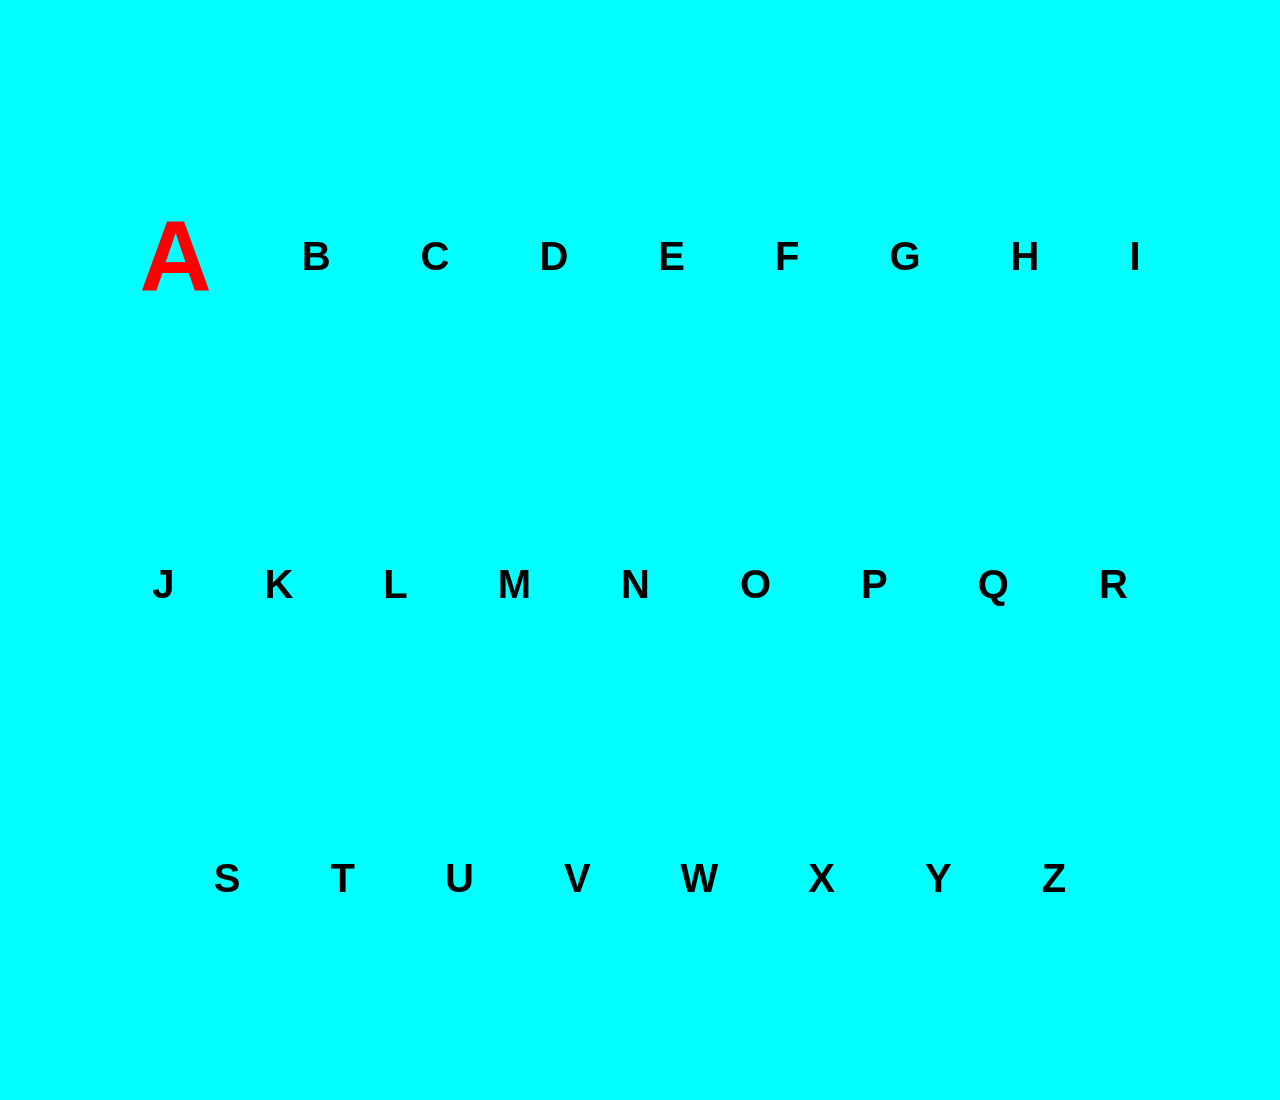
==== index.html @ 4a6b062a "correct" ====
<html lang="en">

<head>
  <meta charset="UTF-8">
  <meta name="viewport" content="width=device-width, initial-scale=1.0">
  <title>MAVIS-BEACON ASSIGNMENT</title>
  <link rel="stylesheet" href="mavis.css">
</head>

      <style>
        body {
          background-color: #f0f0f0;
          font-family: Arial, sans-serif;
        }
    
        .all {
          display: flex;
          flex-wrap: wrap;
          justify-content: center;
          align-items: center;
          height: 100vh;
        }
    
        #letterA {
          color: red;
          font-size: 100px;
        }
    
        h1 {
          font-size: 40px;
          margin: 20px;
          transition: font-size 0.3s ease-in-out;
        }
    
        h1:hover {
          font-size: 100px;
          cursor: pointer;
        }
    
        h1:active {
          font-size: 100px;
          color: red;
        }
    
        h1:focus {
          font-size: 100px;
          color: blue;
        }
      </style>
    </head>
    
    <body>
      <div class="all">
        <h1 id="letterA">A</h1>
        <h1 id="letterB">B</h1>
        <h1 id="letterC">C</h1>
        <h1 id="letterD">D</h1>
        <h1 id="letterE">E</h1>
        <h1 id="letterF">F</h1>
        <h1 id="letterG">G</h1>
        <h1 id="letterH">H</h1>
        <h1 id="letterI">I</h1>
        <h1 id="letterJ">J</h1>
        <h1 id="letterK">K</h1>
        <h1 id="letterL">L</h1>
        <h1 id="letterM">M</h1>
        <h1 id="letterN">N</h1>
        <h1 id="letterO">O</h1>
        <h1 id="letterP">P</h1>
        <h1 id="letterQ">Q</h1>
        <h1 id="letterR">R</h1>
        <h1 id="letterS">S</h1>
        <h1 id="letterT">T</h1>
        <h1 id="letterU">U</h1>
        <h1 id="letterV">V</h1>
        <h1 id="letterW">W</h1>
        <h1 id="letterX">X</h1>
        <h1 id="letterY">Y</h1>
        <h1 id="letterZ">Z</h1>
      </div>
      <script type="text/javascript">
        // Function to generate a random letter from A-Z
        function getRandomLetter() {
          const letters = Array.from({ length: 26 }, (_, i) =>
            String.fromCharCode(i < 26 ? i + 65 : i + 71)
          );
          const randomIndex = Math.floor(Math.random() * letters.length);
          return letters[randomIndex];
        }
    
        // Function to randomly pick a letter and change its font size and color
        function randomLetter() {
          const randomLetter = getRandomLetter();
          const randomLetterElement = document.getElementById(
            `letter${randomLetter}`
          );
          randomLetterElement.style.fontSize = "100px";
          randomLetterElement.style.color = "red";
        }
    
        // Function to check if the pressed key matches the letter
        function checkKeyPress(userValue) {
          const userValueToUpperCase = userValue.toUpperCase();
          const userValueElement = document.getElementById(
            `letter${userValueToUpperCase}`
          );
          const computedStyle = window.getComputedStyle(userValueElement);
          const fontSize = computedStyle.fontSize;
    
          // Check if the font size is 100px
          if (fontSize === "100px") {
            userValueElement.style.fontSize = "40px";
            userValueElement.style.color = "black";
            randomLetter();
          } else {
            alert("Wrong Letter, try again");
          }
        }
    
        // Event listener for keydown event
        document.addEventListener('keydown', (event) => {
          checkKeyPress(event.key);
        })
      </script>
</body>

</html>
---- mavis.css ----
body {
    padding: 0;
    margin: 0;
    display: flex;
    justify-content: center;
    align-items: center;
}
.all {
    width: 100%;
    align-items: center;
    justify-content: center;
    display: flex;
    gap: 50px;
    padding: 100px;
    flex-wrap: wrap;
    margin-inline: auto;
    background-color: aqua;
    font-size: 25px;

    h1 {
        font-size: 40px;
        font-weight: bold;
    }
}

#letterA {
    font-size: 100px;
}
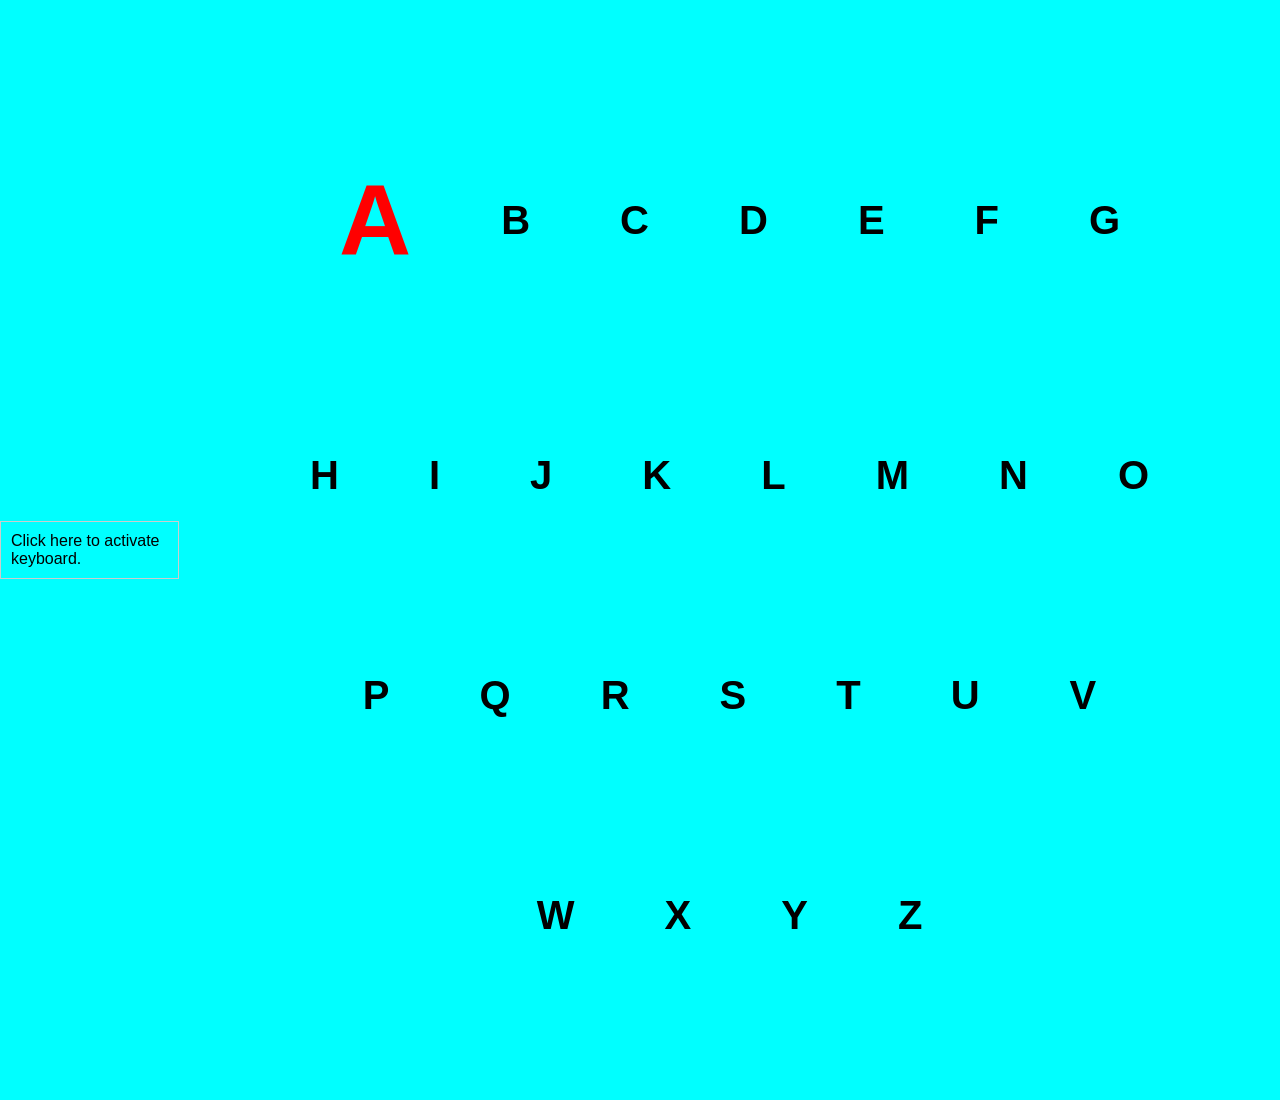
==== commit 3dfd6254: "commit" ====
--- a/index.html
+++ b/index.html
@@ -9,7 +9,7 @@
 
       <style>
         body {
-          background-color: #f0f0f0;
+          /* background-color: #f0f0f0; */
           font-family: Arial, sans-serif;
         }
     
@@ -49,7 +49,12 @@
       </style>
     </head>
     
-    <body>
+    <body onload="triggerKeyboard()">
+
+      <div contenteditable="true" style="border: 1px solid #ccc; padding: 10px;">
+        Click here to activate keyboard.
+      </div>
+      <input type="text" id="hiddenInput" style="display: none;">
       <div class="all">
         <h1 id="letterA">A</h1>
         <h1 id="letterB">B</h1>
@@ -78,6 +83,7 @@
         <h1 id="letterY">Y</h1>
         <h1 id="letterZ">Z</h1>
       </div>
+
       <script type="text/javascript">
         // Function to generate a random letter from A-Z
         function getRandomLetter() {
@@ -116,7 +122,16 @@
             alert("Wrong Letter, try again");
           }
         }
-    
+        function triggerKeyboard() {
+          const hiddenInput = document.getElementById("hiddenInput");
+          hiddenInput.style.display = "block"   //Temporary display
+          hiddenInput.focus();                  //Trigger the keyboard
+          hiddenInput.style.display = "none"    //hide again after focus
+        }
+
+       
+
+
         // Event listener for keydown event
         document.addEventListener('keydown', (event) => {
           checkKeyPress(event.key);
--- a/mavis.css
+++ b/mavis.css
@@ -4,6 +4,7 @@
     display: flex;
     justify-content: center;
     align-items: center;
+    background-color: aqua;
 }
 .all {
     width: 100%;
@@ -26,3 +27,60 @@
 #letterA {
     font-size: 100px;
 }
+
+@media  screen and (max-width:992px) {
+    body {
+        width: 100%;
+        align-items: center;
+        justify-content: center;
+        padding: 50px;
+        height: 100vh;
+        display: flex;
+        gap: 45px;
+    }
+    .all {
+        justify-content: center;
+        align-items: center;
+        padding: 70px;
+        height: auto;
+        display: flex;
+        gap: 45px;
+        width: 80%;
+    }
+}
+@media screen and (max-width:768px) {
+    body {
+        max-width: 100%;
+        padding: 30px;
+        display: flex;
+        flex-wrap: wrap;
+        gap: 35px;
+        margin: 0;
+        
+    }
+    .all {
+        justify-content: center;
+        align-items: center;
+        padding: 60px;
+        display: flex;
+        /* margin-inline: auto; */
+    }
+}
+@media screen and (max-width:600px) {
+    body {
+        max-width: 100%;
+        padding: 30px;
+        display: flex;
+        flex-wrap: wrap;
+        margin: 0;
+    }
+    .all {
+        width: 100%;
+        display: flex;
+        padding:  40px;
+        height: 100vh;
+    }
+}
+@media screen and (max-width:450px) {
+    
+}
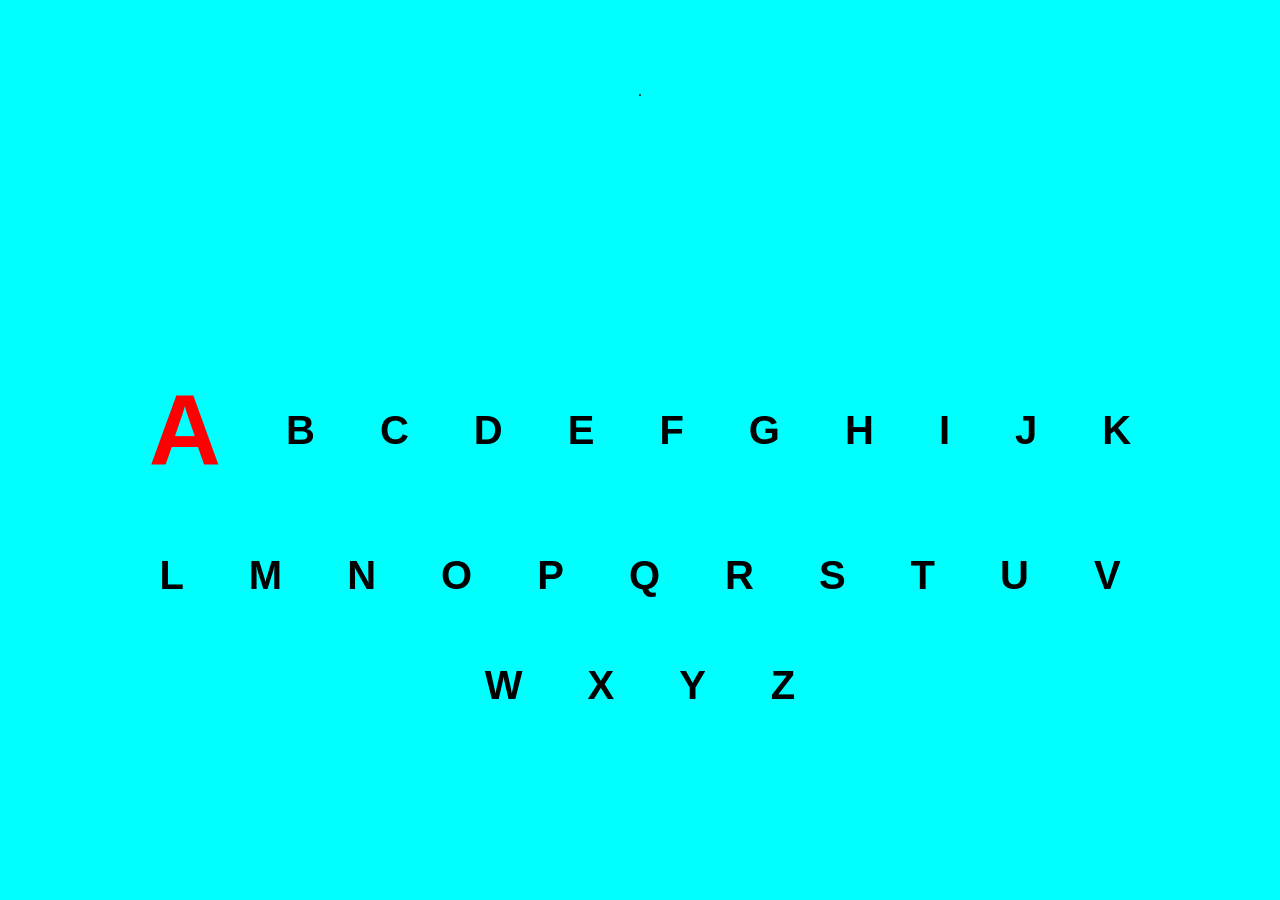
==== commit ee7432ea: "commit" ====
--- a/index.html
+++ b/index.html
@@ -8,19 +8,7 @@
 </head>
 
       <style>
-        body {
-          /* background-color: #f0f0f0; */
-          font-family: Arial, sans-serif;
-        }
-    
-        .all {
-          display: flex;
-          flex-wrap: wrap;
-          justify-content: center;
-          align-items: center;
-          height: 100vh;
-        }
-    
+
         #letterA {
           color: red;
           font-size: 100px;
@@ -51,8 +39,8 @@
     
     <body onload="triggerKeyboard()">
 
-      <div contenteditable="true" style="border: 1px solid #ccc; padding: 10px;">
-        Click here to activate keyboard.
+      <div contenteditable ="true" style="border: none; padding: 10px;">
+        .
       </div>
       <input type="text" id="hiddenInput" style="display: none;">
       <div class="all">
--- a/mavis.css
+++ b/mavis.css
@@ -1,7 +1,9 @@
 body {
     padding: 0;
     margin: 0;
+    font-family: Arial, sans-serif;
     display: flex;
+    flex-wrap: wrap;
     justify-content: center;
     align-items: center;
     background-color: aqua;
@@ -11,9 +13,10 @@
     align-items: center;
     justify-content: center;
     display: flex;
-    gap: 50px;
+    gap: 25px;
     padding: 100px;
     flex-wrap: wrap;
+    overflow-x: hidden;
     margin-inline: auto;
     background-color: aqua;
     font-size: 25px;
@@ -33,10 +36,9 @@
         width: 100%;
         align-items: center;
         justify-content: center;
-        padding: 50px;
-        height: 100vh;
+        height: auto;
         display: flex;
-        gap: 45px;
+        /* gap: 45px; */
     }
     .all {
         justify-content: center;
@@ -46,6 +48,7 @@
         display: flex;
         gap: 45px;
         width: 80%;
+        overflow-x: hidden;
     }
 }
 @media screen and (max-width:768px) {
@@ -63,24 +66,37 @@
         align-items: center;
         padding: 60px;
         display: flex;
+        flex-wrap: wrap;
+        text-align: center;
+        overflow-x: hidden;
         /* margin-inline: auto; */
+    }
+    h1 {
+        margin: 0;
     }
 }
 @media screen and (max-width:600px) {
     body {
         max-width: 100%;
-        padding: 30px;
         display: flex;
         flex-wrap: wrap;
         margin: 0;
     }
     .all {
-        width: 100%;
+        max-width: 550px;
         display: flex;
+        justify-content: center;
+        align-items: center;
+        text-align: center;
+        flex-wrap: wrap;
         padding:  40px;
-        height: 100vh;
+        overflow-x: hidden;
     }
-}
-@media screen and (max-width:450px) {
-    
+    h1 {
+        font-size: 25px;
+        margin: 0;
+    }
+    #letterA {
+        font-size: 100px;
+    }
 }
